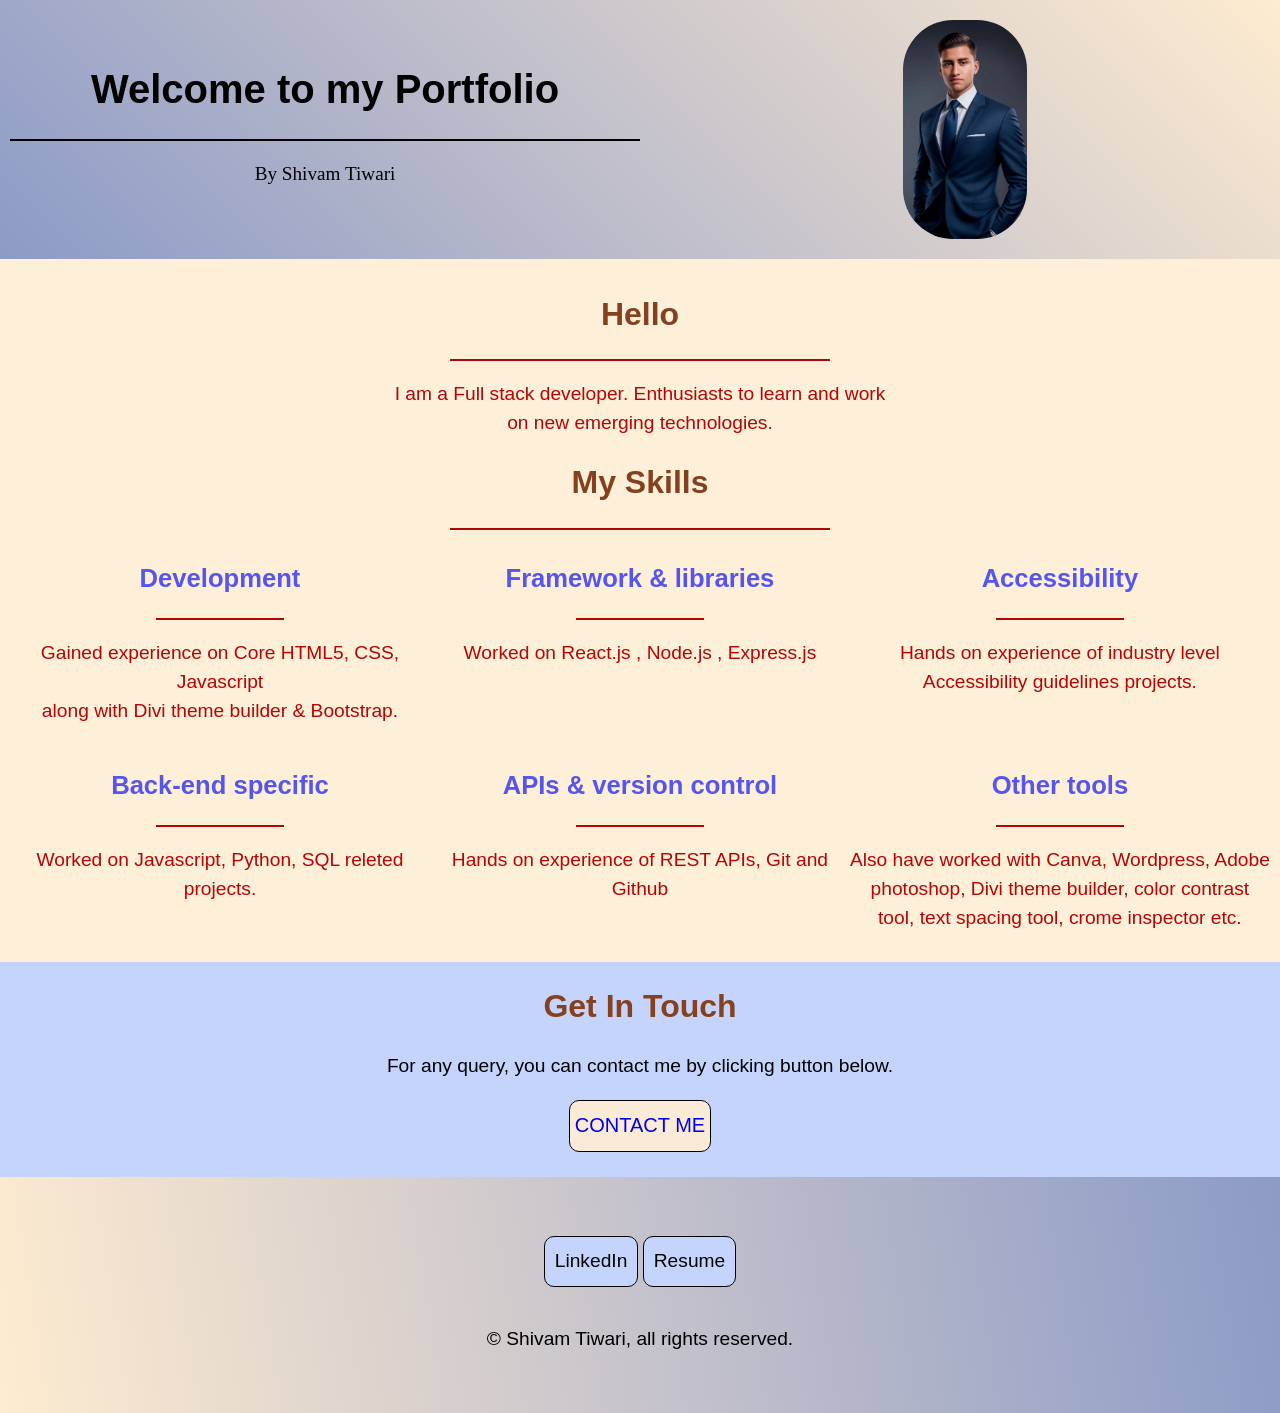
==== index.html @ 98e45117 "Add files via upload" ====
<!DOCTYPE html>
<html lang="en">
<head>
    <meta charset="UTF-8">
    <meta name="viewport" content="width=device-width, initial-scale=1.0">
    <title>Shivam's Portfolio</title>
    <link rel="stylesheet" href="./style.css">
    
</head>
<body>
    <div class="container">
        <div class="header">
            <div class="header-col-1">
                <h1>Welcome to my Portfolio</h1>
                <hr>
                <p>By Shivam Tiwari</p>
            </div>
            <div class="header-col-2">
                <img src="./IMG-20240602-WA0002.jpg" alt="Shivam Tiwari">
            </div>
        </div>

        <div class="mid-section">
            <div class="mid-section-row-1">
                <h2>Hello</h2>
                <hr>
                <p>I am a Full stack developer.
                Enthusiasts to learn and work<br> on new emerging technologies.</p>
            </div>
            <div class="mid-section-row-2">
                <h2>My Skills</h2>
                <hr>
                <div class="mid-section-row-2-container">
                    <div class="col-1">
                        <h3>Development</h3>
                        <hr>
                        <p>Gained experience on Core HTML5, CSS, Javascript<br> along with Divi theme builder & Bootstrap.</p>
                    </div>
                    <div class="col-2">
                        <h3>Framework & libraries</h3>
                        <hr>
                        <p>Worked on React.js , Node.js , Express.js</p>
                    </div>
                    <div class="col-3">
                        <h3>Accessibility</h3>
                        <hr>
                        <p>Hands on experience of industry level Accessibility guidelines projects.</p>
                    </div>
                </div>
                <div class="mid-section-row-2-container">
                    <div class="col-1">
                        <h3>Back-end specific</h3>
                        <hr>
                        <p>Worked on Javascript, Python, SQL releted projects.</p>
                    </div>
                    <div class="col-2">
                        <h3>APIs & version control</h3>
                        <hr>
                        <p>Hands on experience of REST APIs, Git and Github</p>
                    </div>
                    <div class="col-3">
                        <h3>Other tools</h3>
                        <hr>
                        <p>Also have worked with Canva, Wordpress, Adobe photoshop,
                            Divi theme builder, color contrast tool, text spacing tool,
                            crome inspector etc.
                        </p>
                    </div>
                </div>
            </div>
        </div>
        <div class="mid-section-row-3">
                <div>
                    <h2>Get In Touch</h2>
                    <p>For any query, you can contact me by clicking button below.</p>
                    <a class="button" href="mailto:shivammup@gmail.com">CONTACT ME</a>
                </div>
        </div>
        <div class="footer">
            <div class="footer-col-1">
                <p><a class="social-btn" href="https://www.linkedin.com/in/shivam-t-3b946327b/" target="_blank">LinkedIn</a></p>
                <p><a class="social-btn" href="./resume.html">Resume</a></p>
            </div>
            <div class="footer-col-2">
                <p>&copy; Shivam Tiwari, all rights reserved.</p>
            </div>
        </div>
    </div>
</body>
</html>
---- style.css ----
body{
    margin: 0;
    padding: 0;
    font-family: Arial, Helvetica, sans-serif;
}
.home-container, .Contact-container{
    margin-left: 10px !important;
}
.home-container p{
    margin-left: 10px !important;
}
.home-container a{color: brown;}
.home-container a:hover{
    text-decoration: none;
}

/* css for home page */
.header{
    background-color: rgb(254, 235, 208);
    background-image: linear-gradient(45deg, #2c56be8a, transparent);
}
@media (min-width:900px) {
    .header{
    display: flex;
}
.header-col-1{
    width: 50%;
}
.header-col-2{
    width: 50%;
}
}
.header-col-1{
    text-align: center;
    padding: 10px;
}
.header-col-1 hr{
    border-style: double;
}
.header-col-1 p{
    font-size: 1.5rem;
    font-family: serif;
}
.header-col-2 img {
    margin: auto;
    height: 219px;
    border-radius: 50px ! IMPORTANT;
    display: block;
}
@media (min-width:900px){
    .header{
    padding-top : 20px !important;
    padding-bottom : 20px !important;
    }
    .header-col-1{
    padding-top : 20px !important;
    }
}
@media (max-width:900px) {  
        .header-col-1{
            padding-bottom: 20px !important;
        }
        .header{
    padding-bottom : 35px !important;
    }
}
/* css for home page's mid section */
.mid-section{
    background-color:#feefd8;
    color: #b50505;
    text-align: center;
    padding: 10px;
}
.container h1{
    font-size: 2.5rem !important;
}
.container h2{
    color:rgb(133, 65, 31);
    font-size: 2rem !important;
}
.container h3{
    font-size: 1.6rem !important;
    color: #5050f0f7;
}
.container p{
    font-size: 1.2rem !important;
    line-height: 1.5em !important;
}
.mid-section hr{
    border-style: double;
    width: 30%;
}
@media (min-width:900px){
    .mid-section-row-2-container{
        display: flex;
    }
    .mid-section-row-2-container .col-1, .mid-section-row-2-container .col-2, .mid-section-row-2-container .col-3{
        width: 33.33%;
    }
}
.mid-section-row-3{
    background-color: #c5d4fc;
    display: flex;
    justify-content: center;
    text-align: center;
    padding-bottom: 25px;
}
.mid-section-row-3 .button{
    display: inline-flex;
    font-size: 20px;
    height: 40px;
    background: antiquewhite;
    border-radius: 10px;
    align-items: center;
    text-decoration: none;
    border: 1px solid #000000;
    padding: 5px;
}
.mid-section-row-3 .button:hover{
    color: rgb(133, 65, 31);
}
.footer{
    background-color: rgb(254, 235, 208);
    background-image: linear-gradient(261deg, #2c56be8a, transparent);
    padding: 40px !important;
}
.footer .social-btn{
    text-decoration: none;
    background-color: #c5d4fc;
    color: #000000;
    padding: 10px;
    border: 1px solid #000;
    border-radius: 10px;
    cursor: pointer;
}
.footer .social-btn:hover{
    text-decoration: none;
    background-color:antiquewhite;
    color: #000000;
    display: block;
    text-align: center;
}

@media (max-width:900px){
    .footer{
        display: block;
        text-align: center;
    }
}
.footer-col-1, .footer-col-2{display: block; text-align: center;}
.footer-col-1 p{display: inline-flex;}
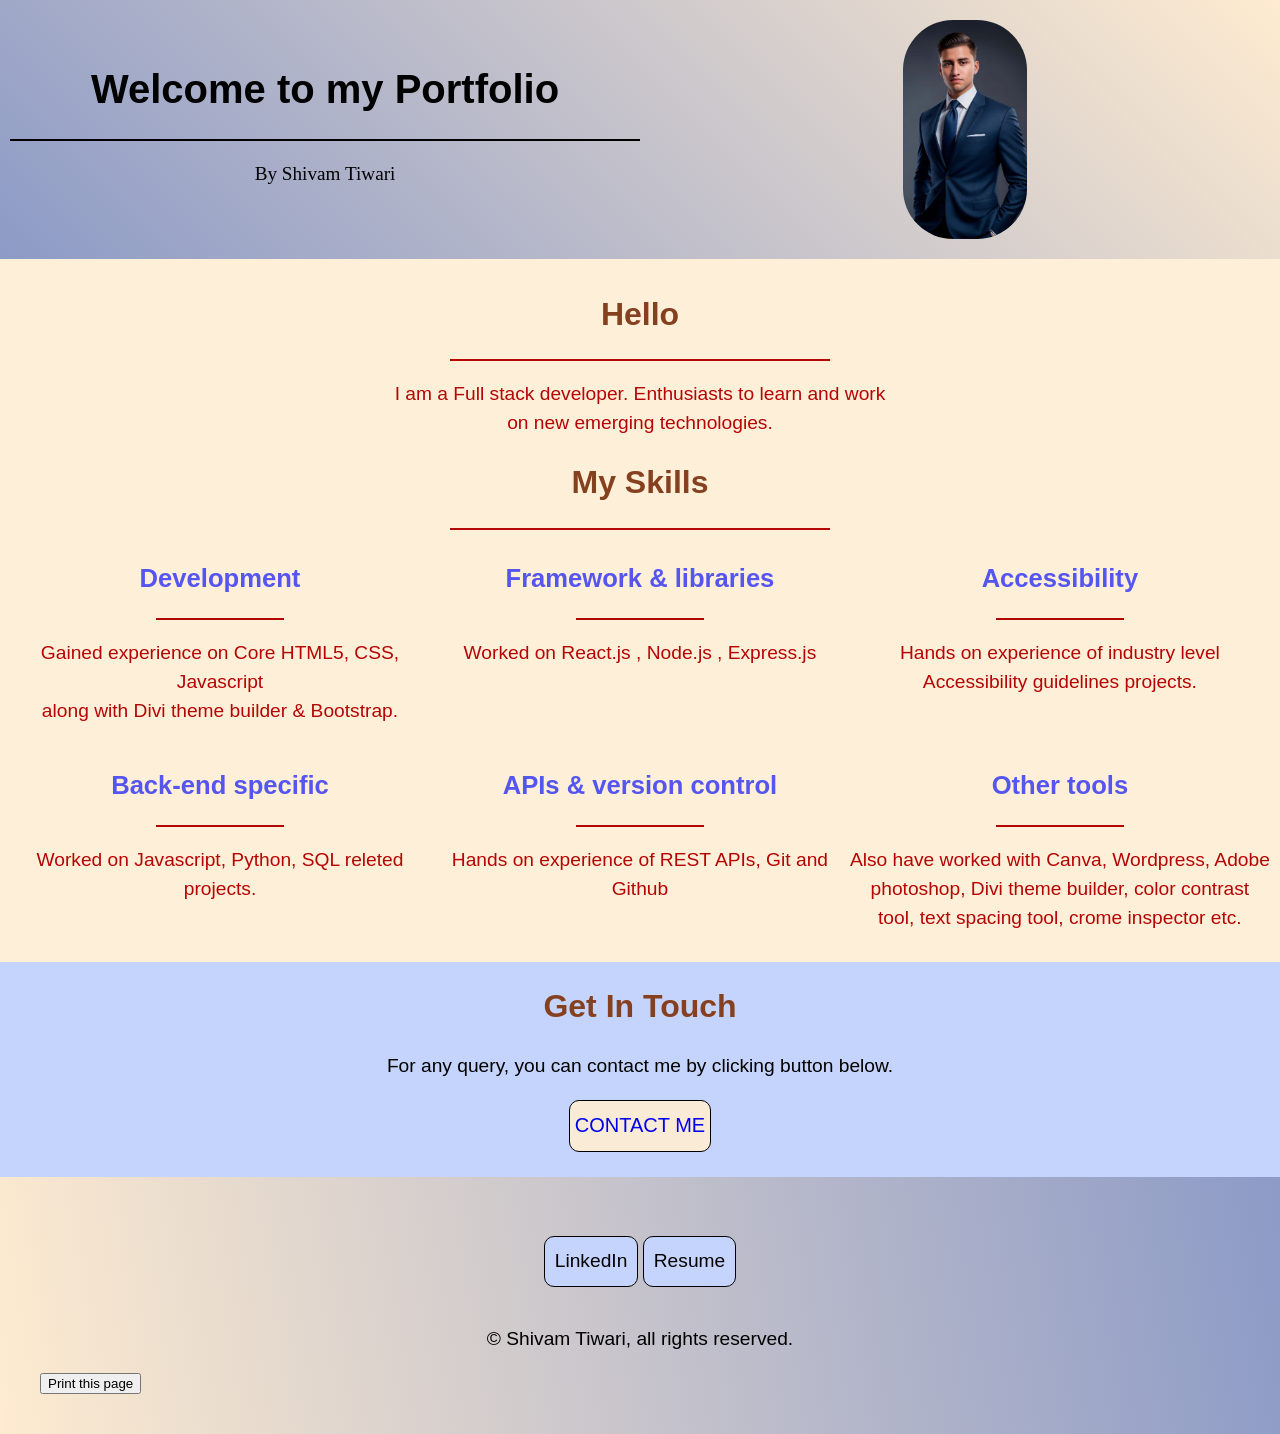
==== commit bf36e722: "Update index.html Adding window.print() method to implement print feature in Resume page." ====
--- a/index.html
+++ b/index.html
@@ -84,7 +84,8 @@
             <div class="footer-col-2">
                 <p>&copy; Shivam Tiwari, all rights reserved.</p>
             </div>
+             <button onclick="window.print()">Print this page</button>
         </div>
     </div>
 </body>
-</html>+</html>
--- a/style.css
+++ b/style.css
@@ -2,6 +2,9 @@
     margin: 0;
     padding: 0;
     font-family: Arial, Helvetica, sans-serif;
+}
+.resume{
+    background-color: #feefd8 !important;
 }
 .home-container, .Contact-container{
     margin-left: 10px !important;
@@ -148,4 +151,4 @@
     }
 }
 .footer-col-1, .footer-col-2{display: block; text-align: center;}
-.footer-col-1 p{display: inline-flex;}+.footer-col-1 p{display: inline-flex;}
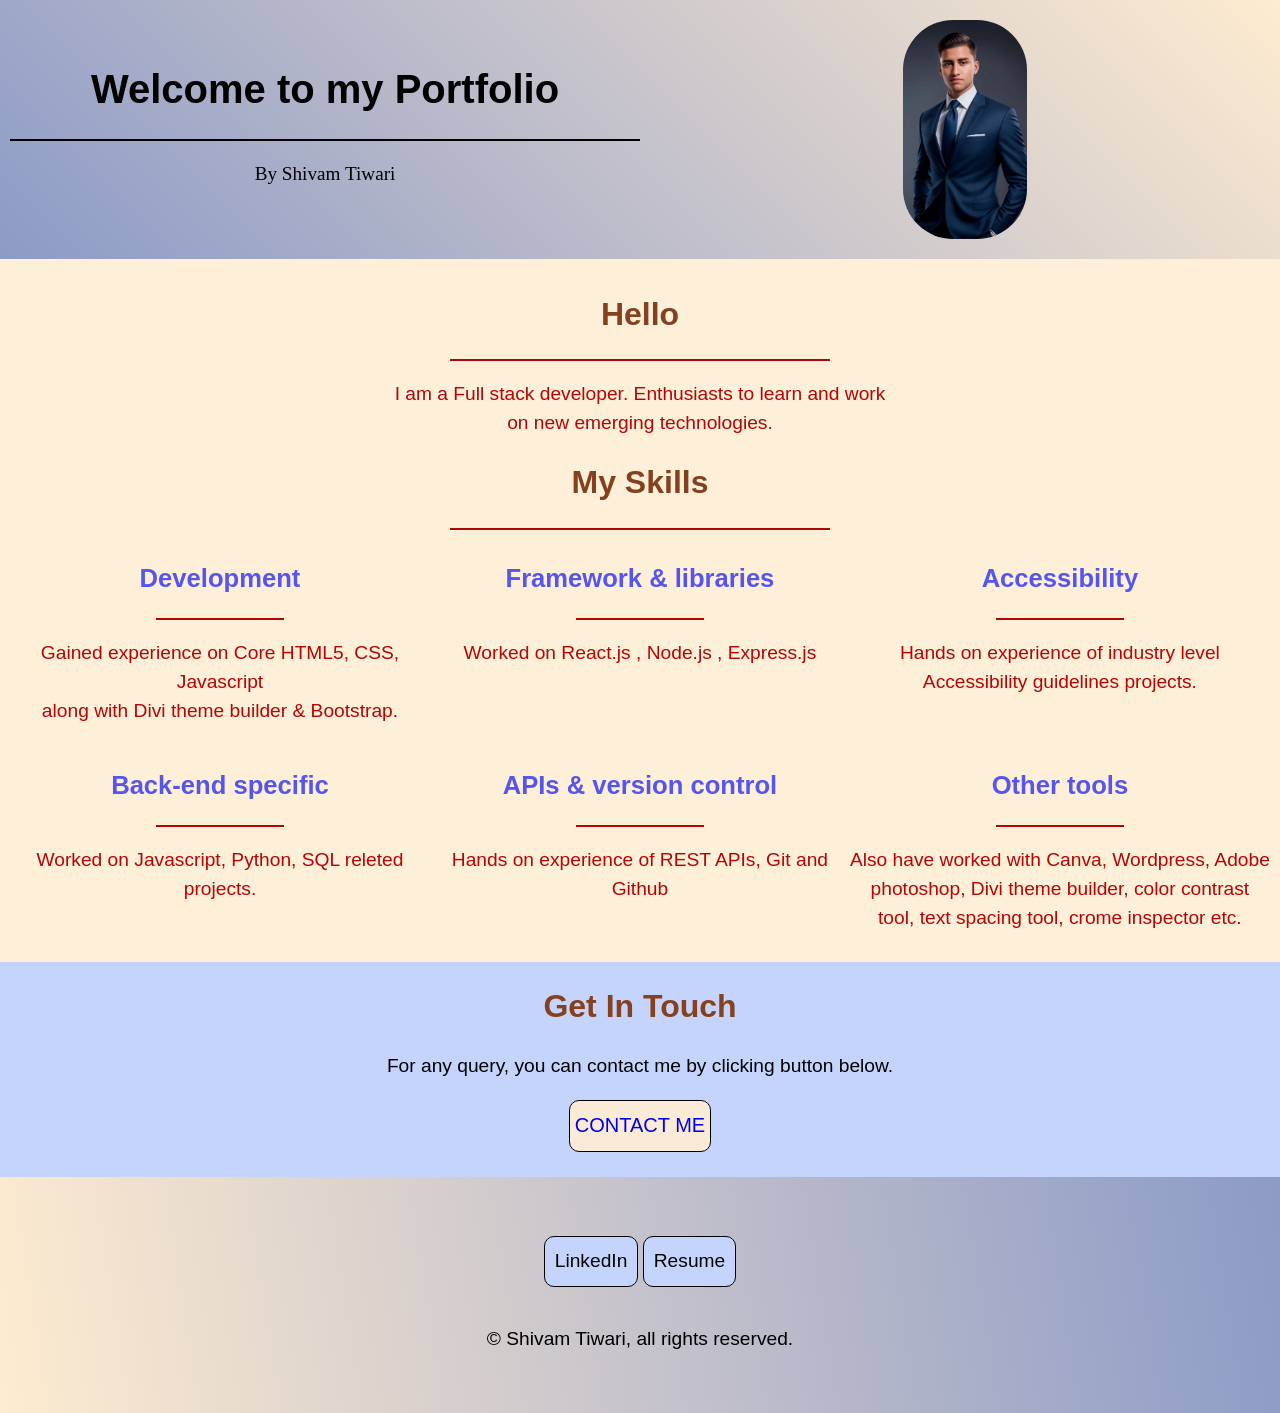
==== commit d27c9578: "Update index.html removing window.print() method from this file." ====
--- a/index.html
+++ b/index.html
@@ -84,7 +84,6 @@
             <div class="footer-col-2">
                 <p>&copy; Shivam Tiwari, all rights reserved.</p>
             </div>
-             <button onclick="window.print()">Print this page</button>
         </div>
     </div>
 </body>
